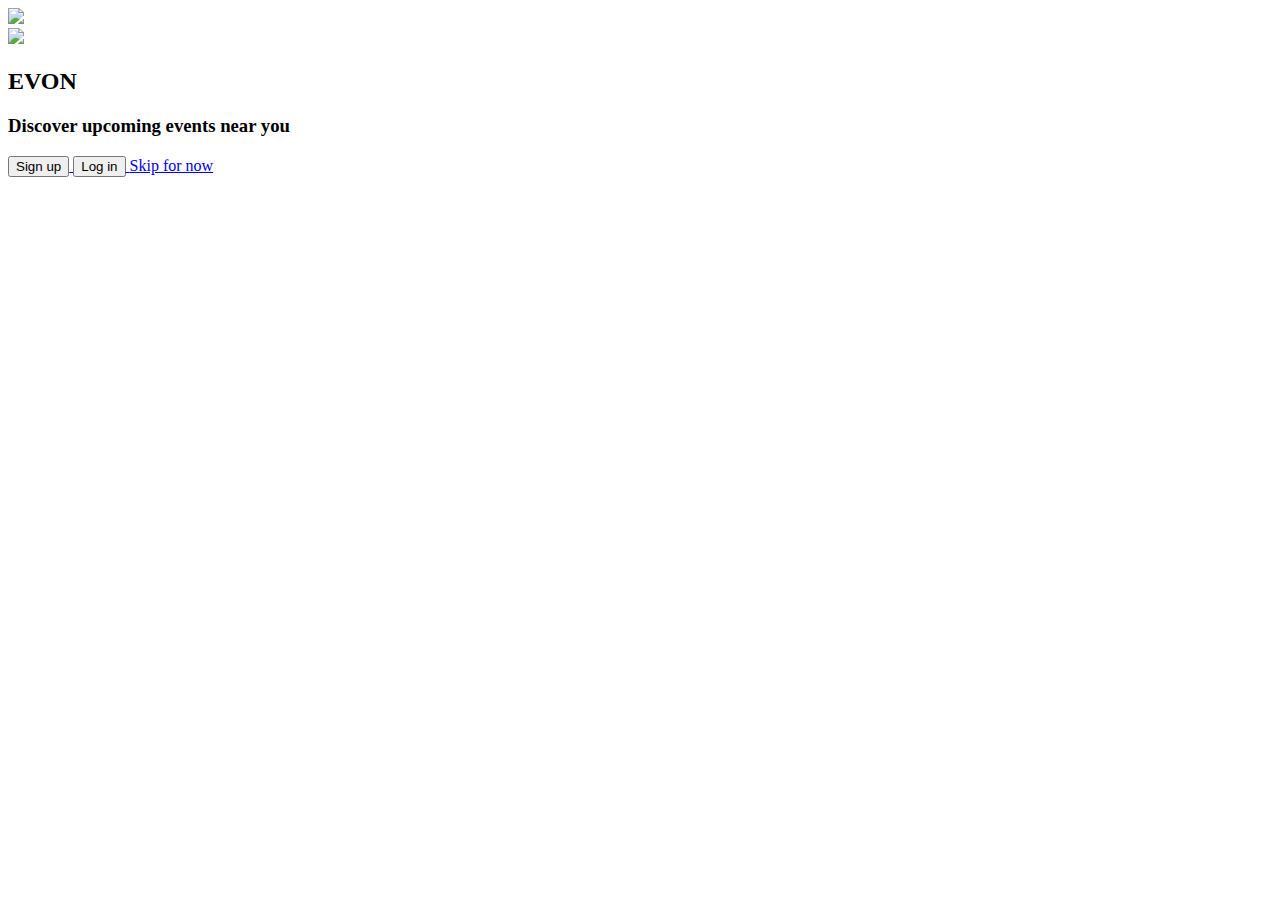
==== index.html @ 36ae4209 "Add files via upload" ====
<!DOCTYPE html>
<html lang="en">
<head>
  <meta charset="UTF-8">
  <meta http-equiv="X-UA-Compatible" content="IE=edge">
  <meta name="viewport" content="width=device-width, initial-scale=1.0">
  <title>EVON</title>
  <link href="C:\Users\ABASINYENEKENDO\Documents\EVON FILES\EVONHOME.css" rel="stylesheet" type="text/css">
  <link href="https://fonts.googleapis.com/css?family=Lobster" rel="stylesheet" type="text/css">
</head>
<body>
  <div class="container">
    <div class="n1">
      <img src="C:\Users\ABASINYENEKENDO\Documents\EVON FILES\images\Vector.png" id="vector">
    </div>
      

      
    <div class="n2">
      <img src="C:\Users\ABASINYENEKENDO\Documents\EVON FILES\images\Ellipse.png" id="ellipse">
    
    
      
      <h2>EVON</h2>
      <h3>Discover upcoming events near you</h3>

    <a href="C:\Users\ABASINYENEKENDO\Documents\EVON FILES\signup.html" >
      <button id="sign-up">Sign up</button>
    </a>

    <a href="C:\Users\ABASINYENEKENDO\Documents\EVON FILES\login.html">
      <button id="log-in">Log in</button>
    </a>
      <a href="#" id="link">Skip for now</a>

    </div>
  </div>
</body>
</html>
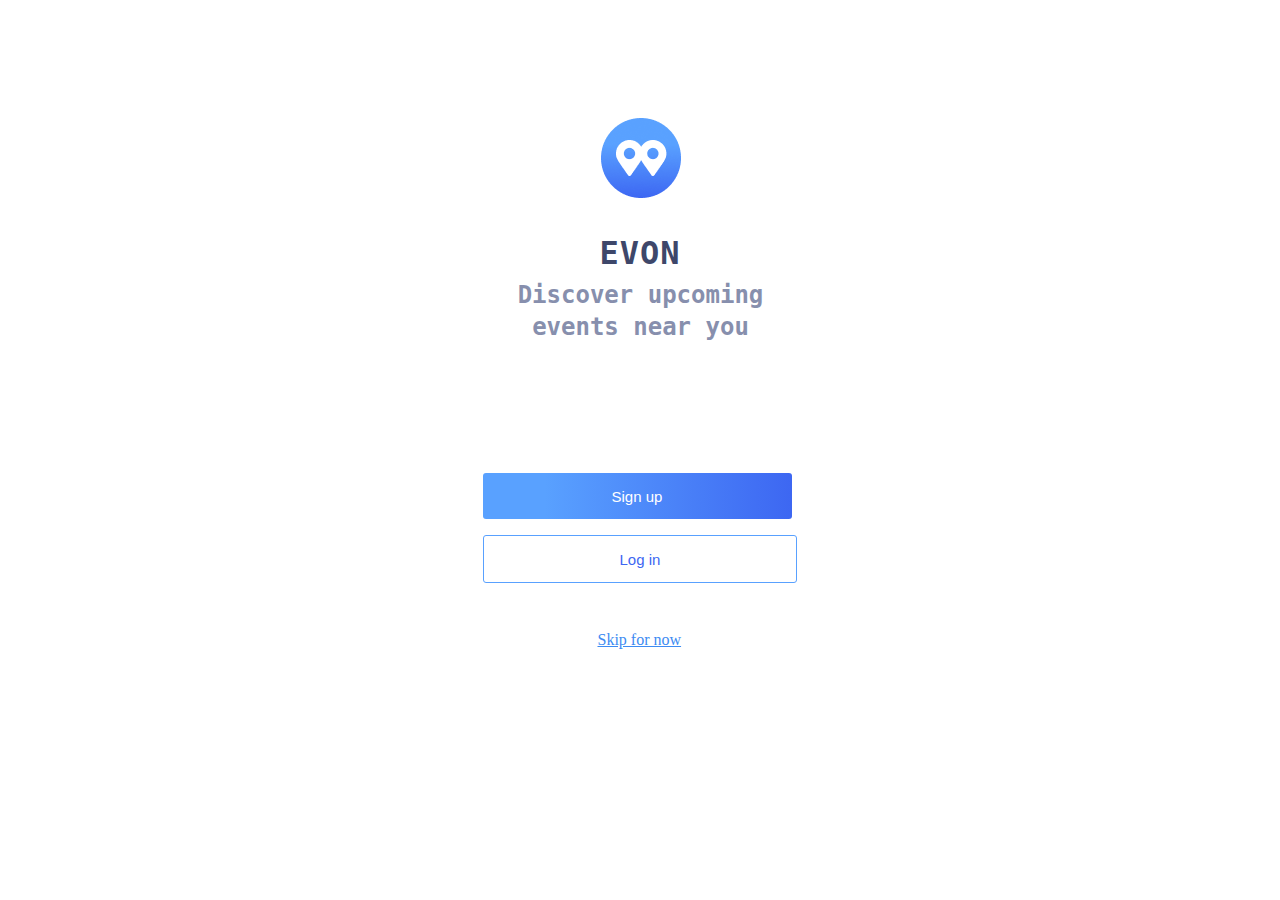
==== commit 70d8cbfe: "new directory" ====
--- a/index.html
+++ b/index.html
@@ -5,30 +5,30 @@
   <meta http-equiv="X-UA-Compatible" content="IE=edge">
   <meta name="viewport" content="width=device-width, initial-scale=1.0">
   <title>EVON</title>
-  <link href="C:\Users\ABASINYENEKENDO\Documents\EVON FILES\EVONHOME.css" rel="stylesheet" type="text/css">
+  <link href="https://kenudoudo.github.io/Evonhome/EVONHOME.css" rel="stylesheet" type="text/css">
   <link href="https://fonts.googleapis.com/css?family=Lobster" rel="stylesheet" type="text/css">
 </head>
 <body>
   <div class="container">
     <div class="n1">
-      <img src="C:\Users\ABASINYENEKENDO\Documents\EVON FILES\images\Vector.png" id="vector">
+      <img src="https://kenudoudo.github.io/Evonhome/Vector.png" id="vector">
     </div>
       
 
       
     <div class="n2">
-      <img src="C:\Users\ABASINYENEKENDO\Documents\EVON FILES\images\Ellipse.png" id="ellipse">
+      <img src="https://kenudoudo.github.io/Evonhome/Ellipse.png" id="ellipse">
     
     
       
       <h2>EVON</h2>
       <h3>Discover upcoming events near you</h3>
 
-    <a href="C:\Users\ABASINYENEKENDO\Documents\EVON FILES\signup.html" >
+    <a href="https://kenudoudo.github.io/Evonhome/signup.html" >
       <button id="sign-up">Sign up</button>
     </a>
 
-    <a href="C:\Users\ABASINYENEKENDO\Documents\EVON FILES\login.html">
+    <a href="https://kenudoudo.github.io/Evonhome/login.html">
       <button id="log-in">Log in</button>
     </a>
       <a href="#" id="link">Skip for now</a>
@@ -36,4 +36,4 @@
     </div>
   </div>
 </body>
-</html>+</html>
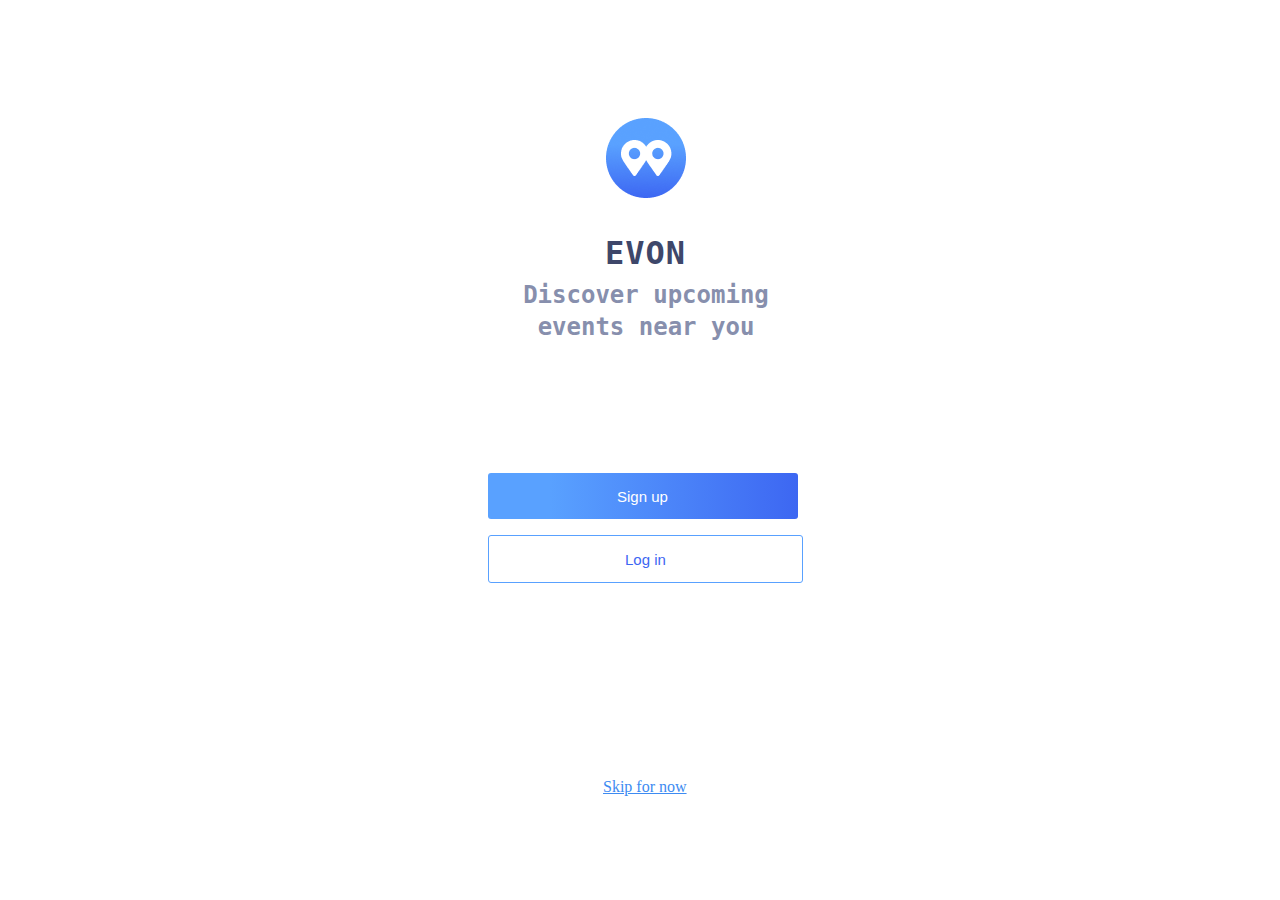
==== commit 1bf4a57f: "Update index.html" ====
--- a/index.html
+++ b/index.html
@@ -31,7 +31,7 @@
     <a href="https://kenudoudo.github.io/Evonhome/login.html">
       <button id="log-in">Log in</button>
     </a>
-      <a href="#" id="link">Skip for now</a>
+      <p><a href="#" id="link">Skip for now</a></p>
 
     </div>
   </div>
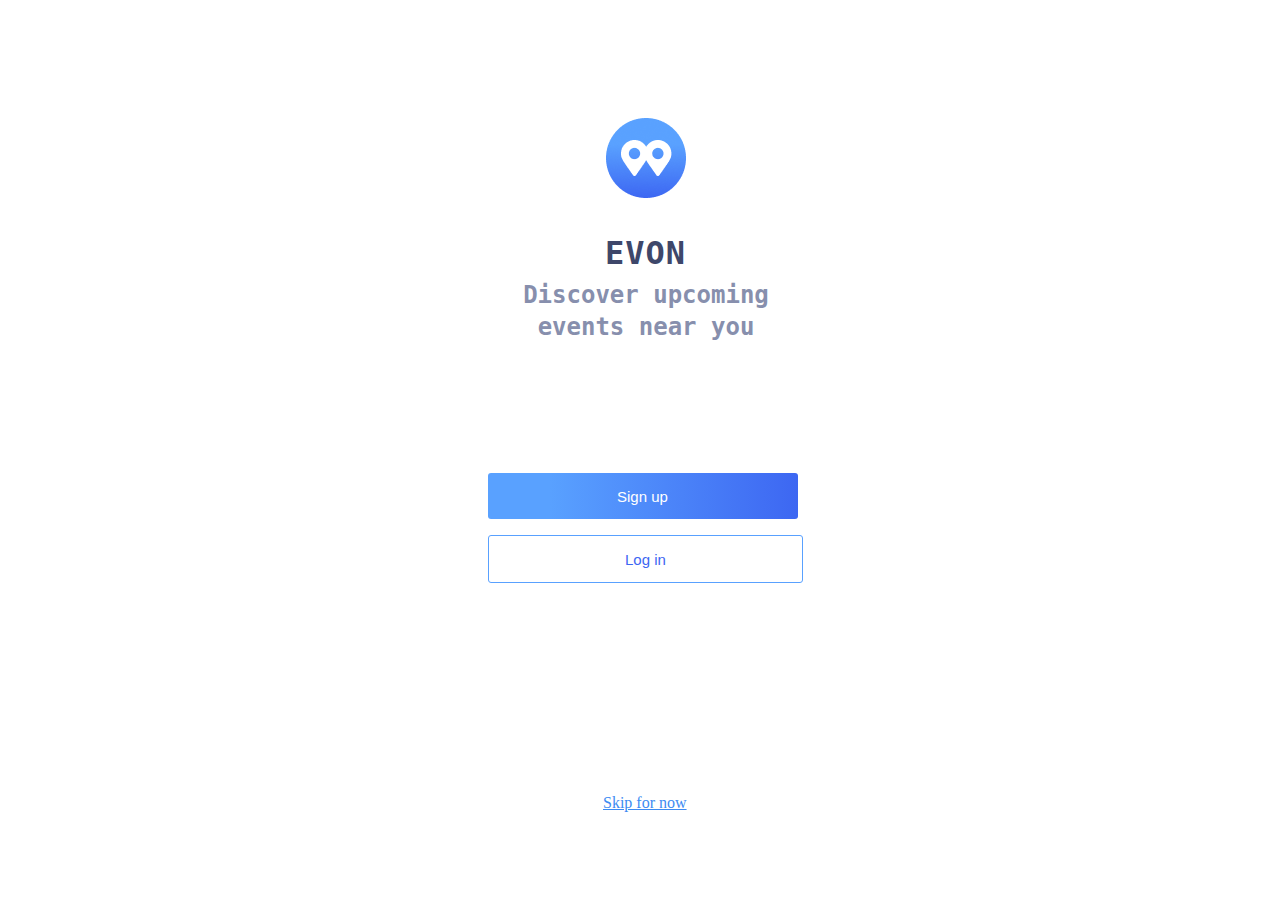
==== commit 4ed52c14: "Update index.html" ====
--- a/index.html
+++ b/index.html
@@ -31,7 +31,9 @@
     <a href="https://kenudoudo.github.io/Evonhome/login.html">
       <button id="log-in">Log in</button>
     </a>
-      <p><a href="#" id="link">Skip for now</a></p>
+      <a href="#" id="link">
+        <p>Skip for now</p>
+      </a>
 
     </div>
   </div>
